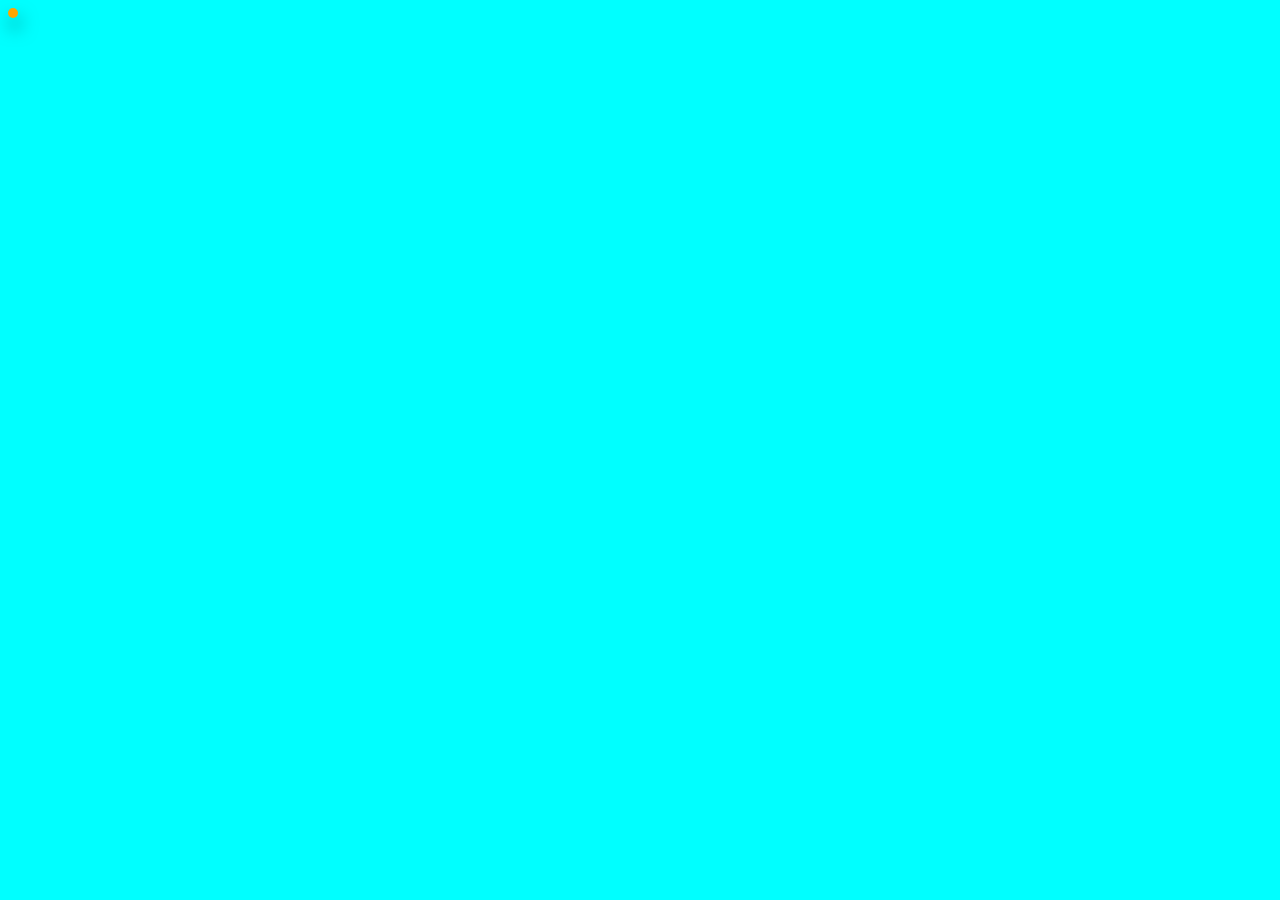
==== index.html @ ce8d4eb1 "Initial commit" ====
<!DOCTYPE html>
<html>
<head>
   
    <title>still life</title>
    <link rel="stylesheet" href="drawing.css">
</head>
<body>
    <div class="container">
        <div id="drawing">
            <div id="book"></div>
            <div id="basketball"></div>
            <div id="tape"></div>
            <div id="bottle"></div>
            <div id="clock"></div>
            <div id="foot"></div>
        </div>

</body>
</html>
---- drawing.css ----
body, html {
    background-color: aqua;
}

#basketball {
    width: 10px;
    height: 10px;
    background-color: orange;
    border-radius: 50%;
    box-shadow: 2px 10px 18px rgba(0, 0, 0, 0.5);
}
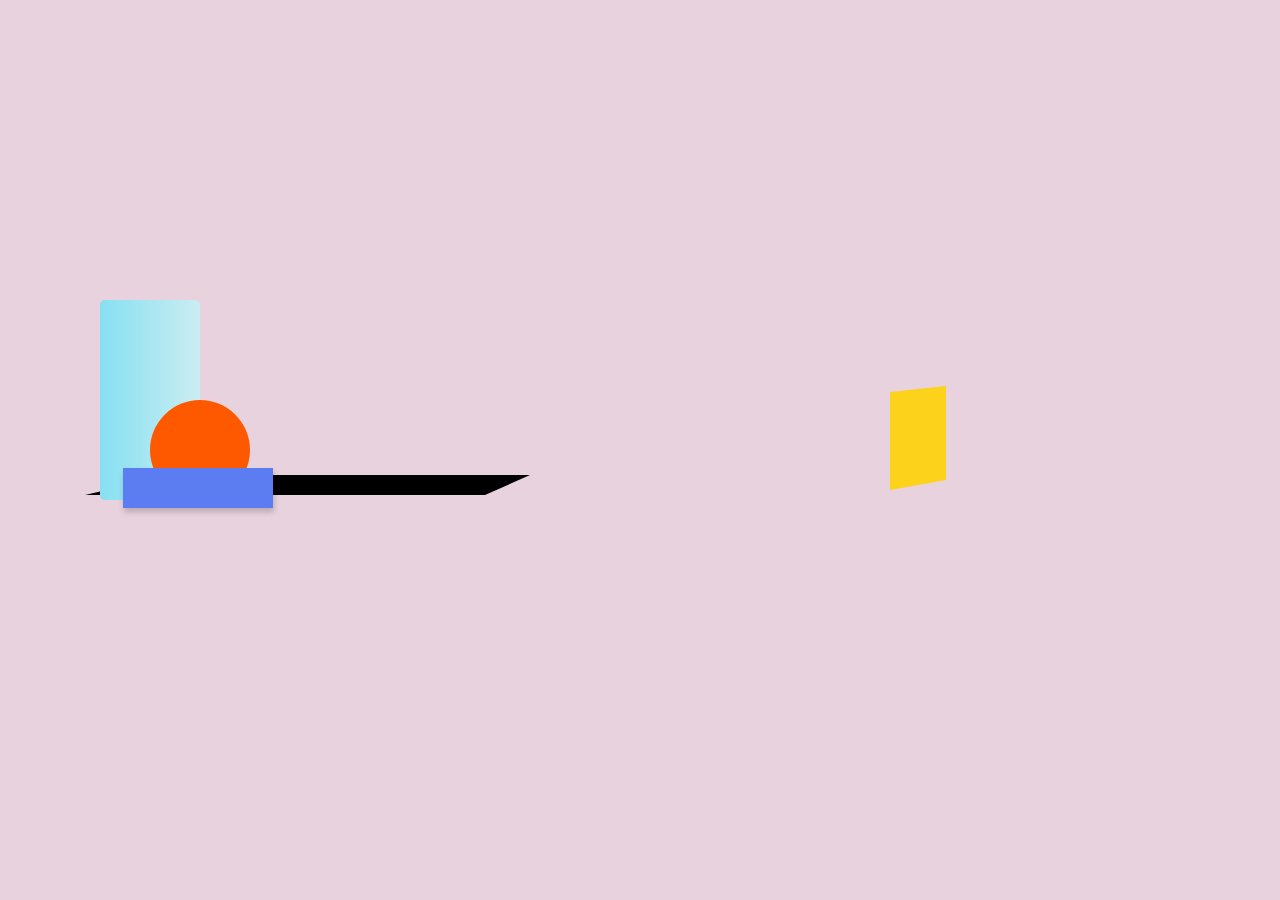
==== commit 8aa34488: "adding still life elements" ====
--- a/index.html
+++ b/index.html
@@ -14,6 +14,7 @@
             <div id="bottle"></div>
             <div id="clock"></div>
             <div id="foot"></div>
+            <div id="table"></div>
         </div>
 
 </body>
--- a/drawing.css
+++ b/drawing.css
@@ -1,11 +1,62 @@
 body, html {
-    background-color: aqua;
+    background-color: rgb(232, 210, 222);
 }
 
 #basketball {
-    width: 10px;
-    height: 10px;
-    background-color: orange;
+    position: absolute;
+    top: 400px;
+    left: 150px;
+    z-index: 0;
+    width: 100px;
+    height: 100px;
+    background-color: rgb(255, 89, 0);
     border-radius: 50%;
-    box-shadow: 2px 10px 18px rgba(0, 0, 0, 0.5);
 }
+
+#tape {
+    position: absolute;
+    top: 460px;
+    left: 115px;
+    z-index: 1;
+    width: 150px;
+    height: 40px;
+    background-color: rgb(92, 124, 241);
+    position: relative;
+    box-shadow: 1px 4px 6px rgba(0, 0, 0, 0.2);
+}
+
+#book {
+    position: absolute;
+    top: 300px;
+    right: 200px;
+    width: 200px;
+    height: 200px;
+    background-color: rgb(252, 211, 26);
+    border-radius: 5px;
+    clip-path: polygon(33% 43%, 33% 90%, 5% 95%, 5% 46%);
+    #div {width: 120%};
+}
+
+#bottle {
+    position: absolute;
+    top: 300px;
+    left: 100px;
+    z-index: -1;
+    width: 100px;
+    height: 200px;
+    background-color: rgb(134, 224, 242);
+    border-radius: 5px;
+    background: linear-gradient(to right, rgb(134, 224, 242), rgb(203, 237, 242));
+}
+
+#table {
+    position: absolute;
+    clip-path: polygon(94% 75%, 85% 95%, 5% 95%, 22% 75%);
+    top: 400px;
+    left: 60px;
+    z-index: -10;
+    width: 500px;
+    height: 100px;
+    background-color: rgb(0, 0, 0);
+ 
+}
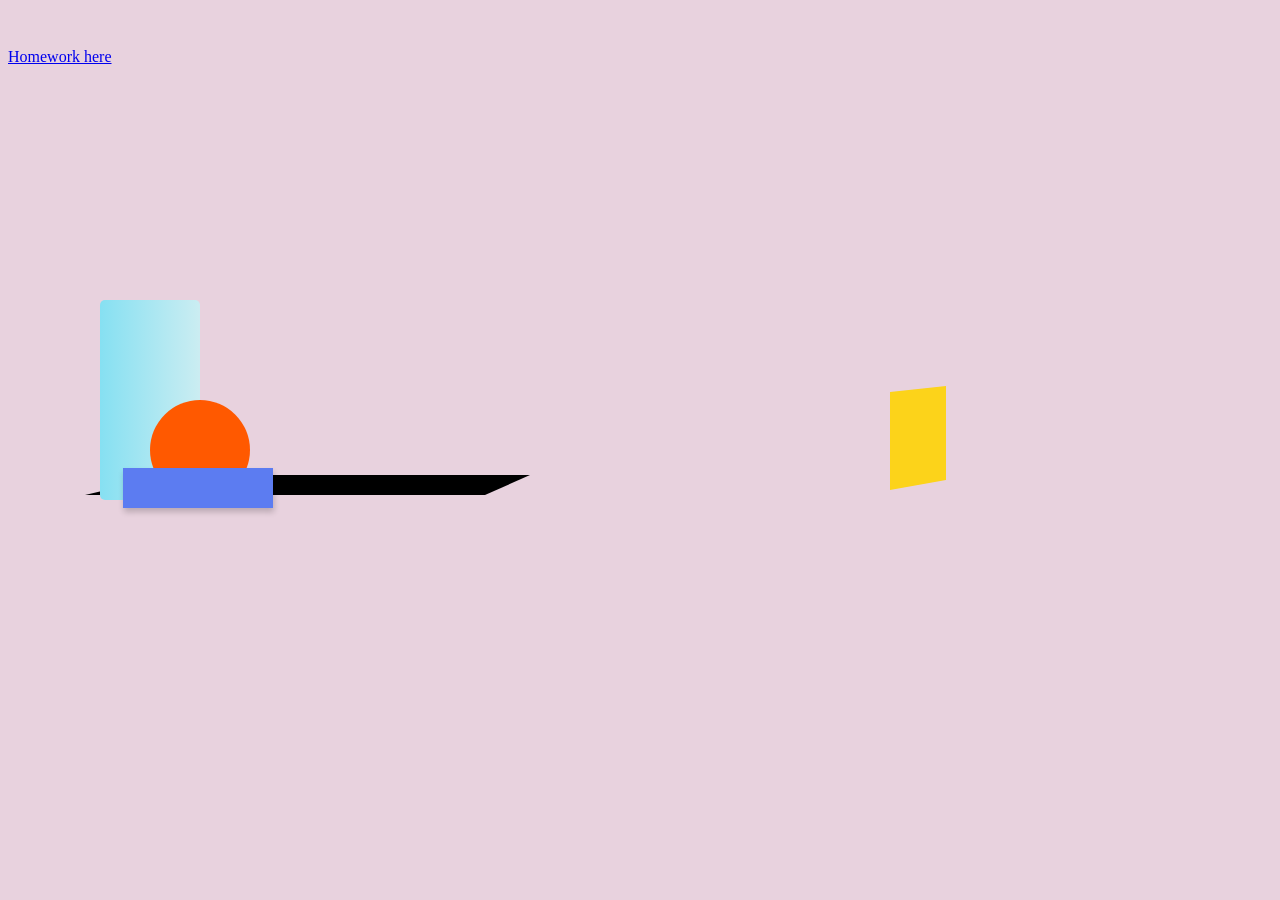
==== commit c5653962: "adding link to homework" ====
--- a/index.html
+++ b/index.html
@@ -17,5 +17,7 @@
             <div id="table"></div>
         </div>
 
+    <a href="homework.html">Homework here</a>
+
 </body>
 </html>
